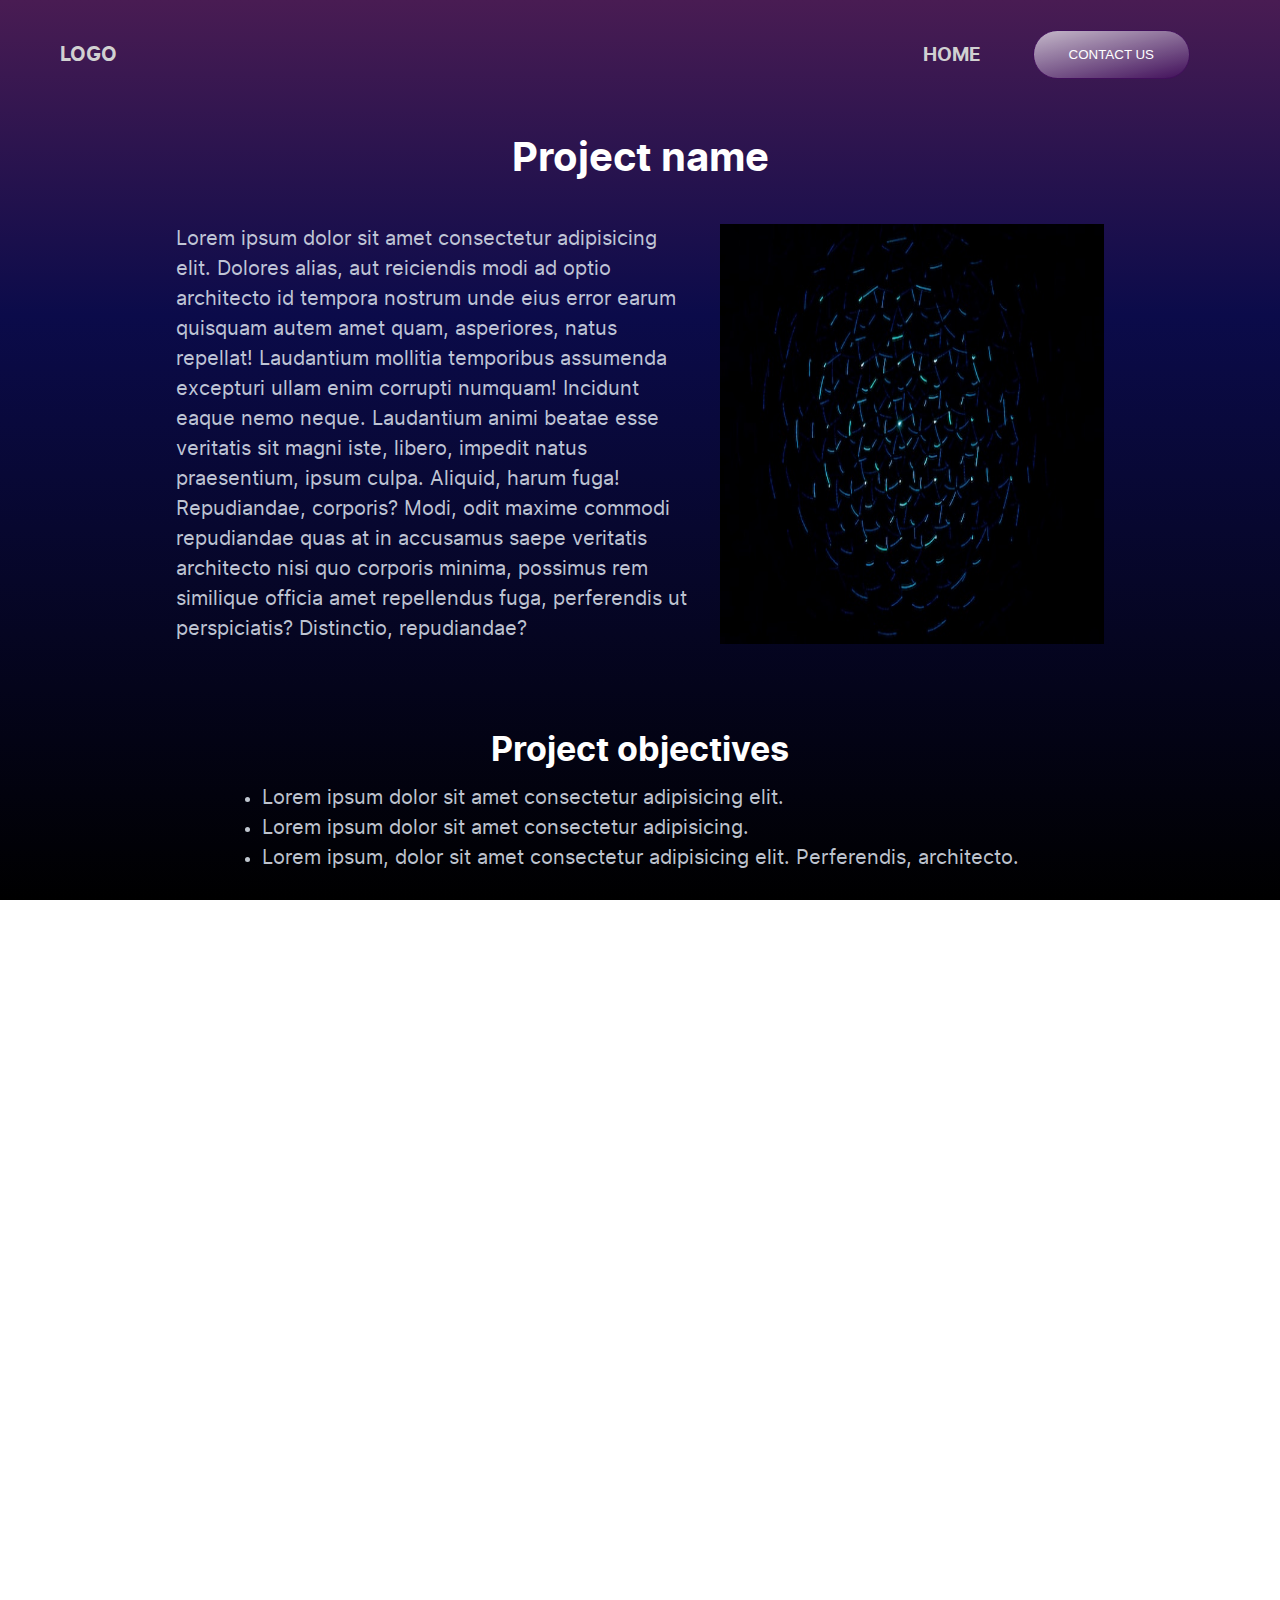
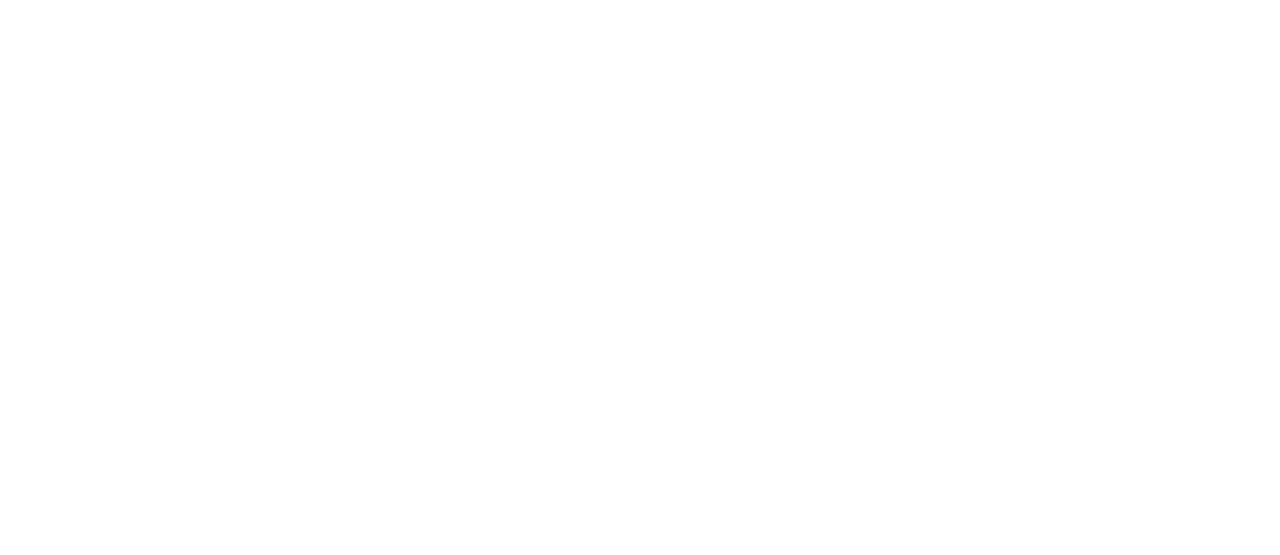
==== project1.html @ 58b3043d "initial commit" ====
<!DOCTYPE html>
<html lang="en">
	<head>
		<meta charset="UTF-8" />
		<meta http-equiv="X-UA-Compatible" content="IE=edge" />
		<meta name="viewport" content="width=device-width, initial-scale=1.0" />
		<title>[Company name]</title>
		<link rel="stylesheet" href="./styles/style.css" />
		<link
			media="screen and (max-width:1221px)"
			rel="stylesheet"
			href="./styles/media.css"
		/>
	</head>
	<body>
		<div class="container">
			<header id="header" class="header">
				<span class="header__logo"><a href="" class="link-reset">LOGO</a></span>
				<div class="header__burger-container">
					<input
						type="checkbox"
						class="header__burger burger"
						id="toggle-menu"
						aria-label="Menu"
					/>
					<div class="burger__lines">
						<span class="burger__line burger__line1"></span>
						<span class="burger__line burger__line2"></span>
						<span class="burger__line burger__line3"></span>
					</div>
				</div>
				<nav class="header__nav nav">
					<ul class="nav-list nav__list list-reset">
						<li class="nav-list__item">
							<a href="index.html" class="nav-list__link link-reset">Home</a>
						</li>
						<li class="nav-list__item">
							<button class="open-form link--filled btn-reset">
								Contact us
							</button>
						</li>
					</ul>
				</nav>
			</header>
			<main class="main">
				<div class="project">
					<h1 class="project__heading">Project name</h1>
					<section class="section about">
						<p class="project__text">
							Lorem ipsum dolor sit amet consectetur adipisicing elit. Dolores
							alias, aut reiciendis modi ad optio architecto id tempora nostrum
							unde eius error earum quisquam autem amet quam, asperiores, natus
							repellat! Laudantium mollitia temporibus assumenda excepturi ullam
							enim corrupti numquam! Incidunt eaque nemo neque. Laudantium animi
							beatae esse veritatis sit magni iste, libero, impedit natus
							praesentium, ipsum culpa. Aliquid, harum fuga! Repudiandae,
							corporis? Modi, odit maxime commodi repudiandae quas at in
							accusamus saepe veritatis architecto nisi quo corporis minima,
							possimus rem similique officia amet repellendus fuga, perferendis
							ut perspiciatis? Distinctio, repudiandae?
						</p>

						<img
							class="project__img"
							src="./assets/images/aron-visuals-unsplash.jpg"
							alt=""
						/>
					</section>
					<section class="section">
						<h2 class="project__subheading">Project objectives</h2>
						<ul class="project__list list">
							<li class="list__item project__text">
								Lorem ipsum dolor sit amet consectetur adipisicing elit.
							</li>
							<li class="list__item project__text">
								Lorem ipsum dolor sit amet consectetur adipisicing.
							</li>
							<li class="list__item project__text">
								Lorem ipsum, dolor sit amet consectetur adipisicing elit.
								Perferendis, architecto.
							</li>
						</ul>
					</section>
					<section class="section">
						<h2 class="project__subheading">Unique features of the solution</h2>
						<ul class="research__list research-list list-reset">
							<li class="research-list__item">
								<div class="icon-wrap"></div>
								Lorem ipsum, dolor sit amet consectetur adipisicing elit.
								Perferendis, architecto.
							</li>
							<li class="research-list__item">
								<div class="icon-wrap"></div>
								Lorem ipsum, dolor sit amet consectetur adipisicing elit.
								Perferendis, architecto.
							</li>
							<li class="research-list__item">
								<div class="icon-wrap"></div>
								Lorem ipsum, dolor sit amet consectetur adipisicing elit.
								Perferendis, architecto.
							</li>
							<li class="research-list__item">
								<div class="icon-wrap"></div>
								Lorem ipsum, dolor sit amet consectetur adipisicing elit.
								Perferendis, architecto.
							</li>
							<li class="research-list__item">
								<div class="icon-wrap"></div>
								Lorem ipsum, dolor sit amet consectetur adipisicing elit.
								Perferendis, architecto.
							</li>
						</ul>
					</section>
					<section class="section">
						<h2 class="project__subheading">Project outcomes</h2>
						<ul class="project__list list">
							<li class="list__item project__text">
								Lorem ipsum dolor sit amet consectetur adipisicing elit.
							</li>
							<li class="list__item project__text">
								Lorem ipsum dolor sit amet consectetur adipisicing.
							</li>
							<li class="list__item project__text">Lorem, ipsum dolor.</li>
							<li class="list__item project__text">
								Lorem ipsum dolor sit amet consectetur adipisicing elit.
							</li>
							<li class="list__item project__text">
								Lorem ipsum dolor sit amet consectetur adipisicing.
							</li>
							<li class="list__item project__text">Lorem, ipsum dolor.</li>
						</ul>
					</section>
				</div>
			</main>
			<footer class="footer">
				<p class="footer__text">[Company name] © 2023. All rights reserved</p>
			</footer>
		</div>
		<div class="modal hidden">
			<form action="" class="contact-form">
				<button
					class="modal__close-btn btn-reset"
					aria-label="Close contact form"
				></button>
				<input
					id="name"
					name="name"
					class="contact-form__input"
					type="text"
					placeholder="name"
				/>
				<input
					id="email"
					name="email"
					class="contact-form__input"
					type="text"
					placeholder="email"
				/>
				<textarea
					id="message"
					name="message"
					class="contact-form__textarea"
					placeholder="message"
				></textarea>
				<button type="submit" class="contact-form__btn link--filled btn-reset">
					Submit
				</button>
			</form>
		</div>
		<script src="./script/main.js"></script>
	</body>
</html>
---- styles/style.css ----
@font-face {
	font-family: 'inter';
	src: url('../assets/fonts/inter-bold-webfont.woff2') format('woff2'),
		url('../assets/fonts/inter-bold-webfont.woff') format('woff');
	font-weight: 700;
	font-style: normal;
}
@font-face {
	font-family: 'inter';
	src: url('../assets/fonts/inter-extralight-webfont.woff2') format('woff2'),
		url('../assets/fonts/inter-extralight-webfont.woff') format('woff');
	font-weight: 200;
	font-style: normal;
}

@font-face {
	font-family: 'inter';
	src: url('../assets/fonts/inter-regular-webfont.woff2') format('woff2'),
		url('../assets/fonts/inter-regular-webfont.woff') format('woff');
	font-weight: 400;
	font-style: normal;
}
:root {
	--color-text: rgba(216, 223, 233, 0.89);
	--color-link: #d1d1d1;
	--color-light: #fff;
	--color-dark-blue: rgba(1, 1, 7, 0.47);
	--gap: 30px;
	--margin-outer: 60px;
	--margin-inner: 15px;
}
*,
*::before,
*::after {
	box-sizing: border-box;
}
*,
html,
body {
	margin: 0;
	padding: 0;
}
html,
body {
	width: 100vw;
	height: 100%;
	font-family: 'inter', Arial, Helvetica, sans-serif;
	background-color: rgb(90, 34, 102);
	background: linear-gradient(
		180deg,
		rgb(73, 28, 83) 0%,
		rgba(11, 11, 74, 1) 35%,
		rgba(0, 0, 0, 1) 100%
	);
	color: #fff;
	overflow-x: hidden;
}
.container {
	display: flex;
	flex-direction: column;
	width: 100%;
	margin: 0 auto;
	padding: 0 var(--gap);
}
.list-reset {
	list-style: none;
}
.link-reset {
	text-decoration: none;
	color: var(--color-link);
	cursor: pointer;
}
.btn-reset {
	color: var(--color-light);
	background-color: transparent;
	outline: none;
	border: 1px solid transparent;
	cursor: pointer;
}
.hidden {
	display: none;
}
.sticky {
	position: fixed;
	top: 0;
	width: 100%;
	background-color: rgba(46, 49, 146, 0.46);
}
.header {
	justify-content: space-between;
	align-items: center;
	width: 100%;
	margin-bottom: var(--gap);
	padding: var(--gap);
	z-index: 10;
	transition: all 0.2s ease-in-out;
}
.header,
.nav__list {
	display: flex;
	align-items: center;
	font-size: 20px;
	font-weight: 700;
}
.header__burger,
.close-menu-btn {
	display: none;
}
.nav-list {
	margin-right: 30px;
}
.nav-list__item:not(:last-child) {
	margin-right: 4vw;
}
.nav-list__link {
	position: relative;
	text-transform: uppercase;
	font-size: 1.2rem;
	transition: all 0.3s ease-in-out;
}
.section {
	display: flex;
	flex-direction: column;
	align-items: center;
	justify-content: center;
	margin-bottom: var(--margin-outer);
}
.section__heading {
	margin-bottom: var(--gap);
	font-size: 56px;
	font-weight: 700;
	color: var(--color-light);
}
.section__text {
	width: 60%;
	margin-bottom: 30px;
	color: var(--color-text);
}
.section__text,
.research-list__item {
	font-size: 20px;
	line-height: 1.5;
}
/* hero */
.hero {
	padding-top: var(--gap);
}
.hero__text--large {
	font-size: 42px;
	font-weight: 700;
	color: var(--color-light);
	text-align: center;
}
/* about */
.about {
	padding: var(--gap);
	display: flex;
	flex-direction: row;
	align-items: stretch;
	justify-content: space-evenly;
	width: 90%;
	margin: 0 auto var(--margin-outer);
}
.about__text {
	width: 90%;
}
/* projects */
.projects-list {
	display: grid;
	grid-template-columns: repeat(2, 35vw);
	grid-template-rows: auto;
	justify-items: center;
	grid-gap: var(--gap);
}
.projects-item {
	position: relative;
	display: flex;
	flex-direction: column;
	justify-content: space-between;
	align-items: center;
	padding: var(--margin-inner);
	gap: 10px;
	background-color: var(--color-dark-blue);
	box-shadow: 0 10px 50px rgba(0, 0, 0, 0.05);
	border-radius: 40px;
	color: var(--color-link);
}
.project-item__link {
	position: absolute;
	top: 0;
	right: 0;
	bottom: 0;
	left: 0;
}
.project-item__img {
	width: 70%;
	margin-bottom: var(--margin-inner);
}
.projects-item__heading {
	font-size: 26px;
}
/* research */
.research-list {
	display: grid;
	grid-template-columns: repeat(2, 330px);
	gap: var(--margin-inner);
	justify-items: center;
	grid-gap: var(--gap) var(--margin-inner);
}
.research-list__item {
	position: relative;
	display: flex;
	flex-direction: column;
	justify-content: space-between;
	align-items: center;
	padding: var(--margin-inner);
	gap: 10px;
	width: 260px;
	min-height: 240px;
	border: 1px solid rgba(29, 40, 56, 0.5);
	box-shadow: 0 10px 50px rgba(0, 0, 0, 0.05);
	border-radius: 40px;
	color: var(--color-link);
	font-size: 16px;
	text-align: center;
	background-color: var(--color-dark-blue);
}
.icon-wrap {
	width: 70px;
	height: 70px;
	margin-bottom: var(--margin-inner);
	background-repeat: no-repeat;
	background-position: center center;
	background-image: url(../assets/images/artificial-intelligence.png);
}
/* contacts */
.contacts__text {
	text-align: center;
}
.contacts-list {
	padding: var(--gap) var(--margin-outer);
	min-width: 300px;
	background-color: var(--color-dark-blue);
	color: var(--color-text);
	border-radius: 20px;
	text-align: center;
}
.contacts-list__item:not(:last-child) {
	margin-bottom: var(--margin-inner);
}
.contacts-list__text--large {
	font-weight: 700;
	font-size: 22px;
	line-height: 2;
}
.contacts-list__item:last-of-type {
	display: inline-block;
	padding: 16px 35px;
}
.link--filled {
	position: relative;
	padding: 16px 35px;
	border-radius: 15px;
	background: linear-gradient(150deg, rgba(62, 25, 81, 0.549), #2c2066);
	text-transform: uppercase;
}
/* footer */
.footer {
	align-self: flex-end;
	margin: 0 auto;
	padding: var(--margin-inner);
}
.footer__text {
	font-size: 14px;
	font-weight: 200;
}
/* contact-form */
.modal {
	position: fixed;
	top: 0;
	right: 0;
	bottom: 0;
	left: 0;
	display: flex;
	flex-direction: column;
	justify-content: center;
	align-items: center;
	background-color: rgba(0, 0, 0, 0.8);
	z-index: 10;
	font-size: 0;
}
.modal.hidden {
	display: none;
}
.contact-form {
	position: relative;
	display: flex;
	flex-direction: column;
	align-items: stretch;
	width: 40vw;
	margin: 0 auto;
	padding: var(--margin-outer);
	color: var(--color-text);
	border-radius: 20px;
	text-align: center;
	background-color: rgba(11, 11, 74, 0.9);
}
.contact-form__input,
.contact-form__textarea {
	margin-bottom: var(--margin-inner);
	padding: var(--margin-inner);
	background-color: #d1d1d1;
	border: rgba(93, 93, 193, 0.88);
	border-radius: 15px;
	z-index: 3;
}
.contact-form__input::placeholder,
.contact-form__textarea::placeholder {
	font-weight: 200;
}
.contact-form__btn {
	color: var(--color-light);
	border: 2px solid transparent;
	background: linear-gradient(150deg, rgb(73, 28, 83), #463e6e);
	text-transform: uppercase;
}
.modal__close-btn {
	position: absolute;
	right: 4%;
	top: 5%;
	width: 25px;
	height: 25px;
}
.modal__close-btn::before,
.modal__close-btn::after {
	position: absolute;
	top: 0;
	left: 9px;
	content: ' ';
	height: 25px;
	width: 3px;
	background-color: var(--color-link);
}
.modal__close-btn:before {
	transform: rotate(45deg);
}
.modal__close-btn:after {
	transform: rotate(-45deg);
}
/* project page */
.project {
	width: 90%;
	margin: 0 auto;
}
.project__heading {
	font-size: 40px;
	text-align: center;
}
.project__subheading {
	font-size: 34px;
}
.project__heading,
.project__subheading {
	font-weight: 700;
	margin-bottom: var(--margin-inner);
}
.project__text {
	font-size: 20px;
	color: var(--color-text);
	line-height: 1.5;
}
.list__item::marker {
	width: 8px;
}
.project__img {
	width: 30vw;
	margin-left: var(--gap);
}
.open-form {
	border-radius: 50px;
	border: 1px solid rgb(65 15 90);
	background: linear-gradient(347deg, rgb(65 15 90), rgba(255, 255, 255, 0.69));
}
---- styles/media.css ----
@media screen and (max-width: 1200px) {
	.nav {
		position: absolute;
		top: 73px;
		right: 16px;
		width: 40vw;
		height: auto;
		padding: 20px;
		background: linear-gradient(150deg, #1e104d 35%, rgba(21, 29, 41, 0.75));
		z-index: 2;
		transform: translateY(-350%);
		transition: all 0.2s ease-out;
	}
	.nav.is-active {
		transform: none;
	}
	.nav-list {
		flex-direction: column;
		align-items: flex-start;
	}
	.nav-list__item {
		margin-right: 0;
		margin-bottom: var(--margin-inner);
	}
	.header__burger-container {
		display: block;
		position: relative;
		height: 30px;
		width: 40px;
		z-index: 10;
	}
	.header__burger-container:hover > .header__burger-lines > .burger__line {
		background-color: #cecece;
	}
	.header__burger {
		display: block;
		position: absolute;
		top: 0;
		right: 0;
		bottom: 0;
		left: 0;
		z-index: 5;
		opacity: 0;
		cursor: pointer;
		outline: 1px solid red;
	}
	.burger__lines {
		position: absolute;
		top: 0;
		right: 0;
		bottom: 0;
		left: 0;
		z-index: 2;
		display: flex;
		flex-direction: column;
		justify-content: space-between;
	}
	.burger__lines .burger__line {
		display: block;
		height: 4px;
		width: 100%;
		border-radius: 10px;
		background: #fff;
		transition: background 0.3s ease-in-out;
	}
	.burger__lines .burger__line .burger__line1,
	.burger__lines .burger__line .burger__line2,
	.burger__lines .burger__line .burger__line3 {
		transition: transform 0.3s ease-in-out;
	}
	.burger__lines.is-active .burger__line1 {
		transform: rotate(-45deg) translate(-4px, 11px);
	}
	.burger__lines.is-active .burger__line2 {
		transform: scaleY(0);
	}
	.burger__lines.is-active .burger__line3 {
		transform: rotate(45deg) translate(-7px, -14px);
	}
	.about {
		flex-direction: column;
		align-items: center;
	}
	.about__content-wrap {
		display: flex;
		flex-direction: column;
		align-content: center;
		align-items: center;

		width: 90%;
		margin: 0 auto;
	}
	.project__text {
		margin-bottom: var(--margin-inner);
	}
	.project__img {
		width: 45vw;
		margin-left: 0;
		margin-top: var(--margin-inner);
	}
}
@media screen and (max-width: 800px) {
	.section__text {
		width: 80%;
		font-size: 18px;
	}
	.hero__text--large,
	.section__heading {
		font-size: 34px;
	}
	.about {
		padding: var(--margin-inner);
	}
	.about__content-wrap {
		width: 100%;
	}
	.about__img {
		width: 70vw;
	}

	.research__list {
		grid-template-columns: repeat(1, 1fr);
	}
	.contact-form {
		width: 70vw;
	}
	.project__heading {
		font-size: 24px;
	}
	.project__subheading {
		font-size: 22px;
	}
	.project__text {
		font-size: 16px;
		line-height: 1.2;
	}
	.list {
		padding-left: var(--margin-inner);
	}
}
@media screen and (max-width: 450px) {
	.nav {
		width: 80vw;
	}
	.header__burger-container {
		height: 26px;
		width: 34px;
	}
	.section {
		width: 100%;
	}
	.section__text {
		width: 100%;
		font-size: 16px;
	}
	.hero__text--large,
	.section__heading {
		font-size: 27px;
	}
	.container {
		padding-left: 20px;
		padding-right: 20px;
	}

	.contacts-list {
		padding: var(--gap);
	}
	.contacts-list__item:last-of-type {
		padding: 0;
	}
	.footer__text {
		font-style: 12px;
		text-align: center;
	}
	.contact-form {
		width: 100vw;
		padding: 60px var(--gap);
	}
	.project__img {
		width: 80vw;
	}
}
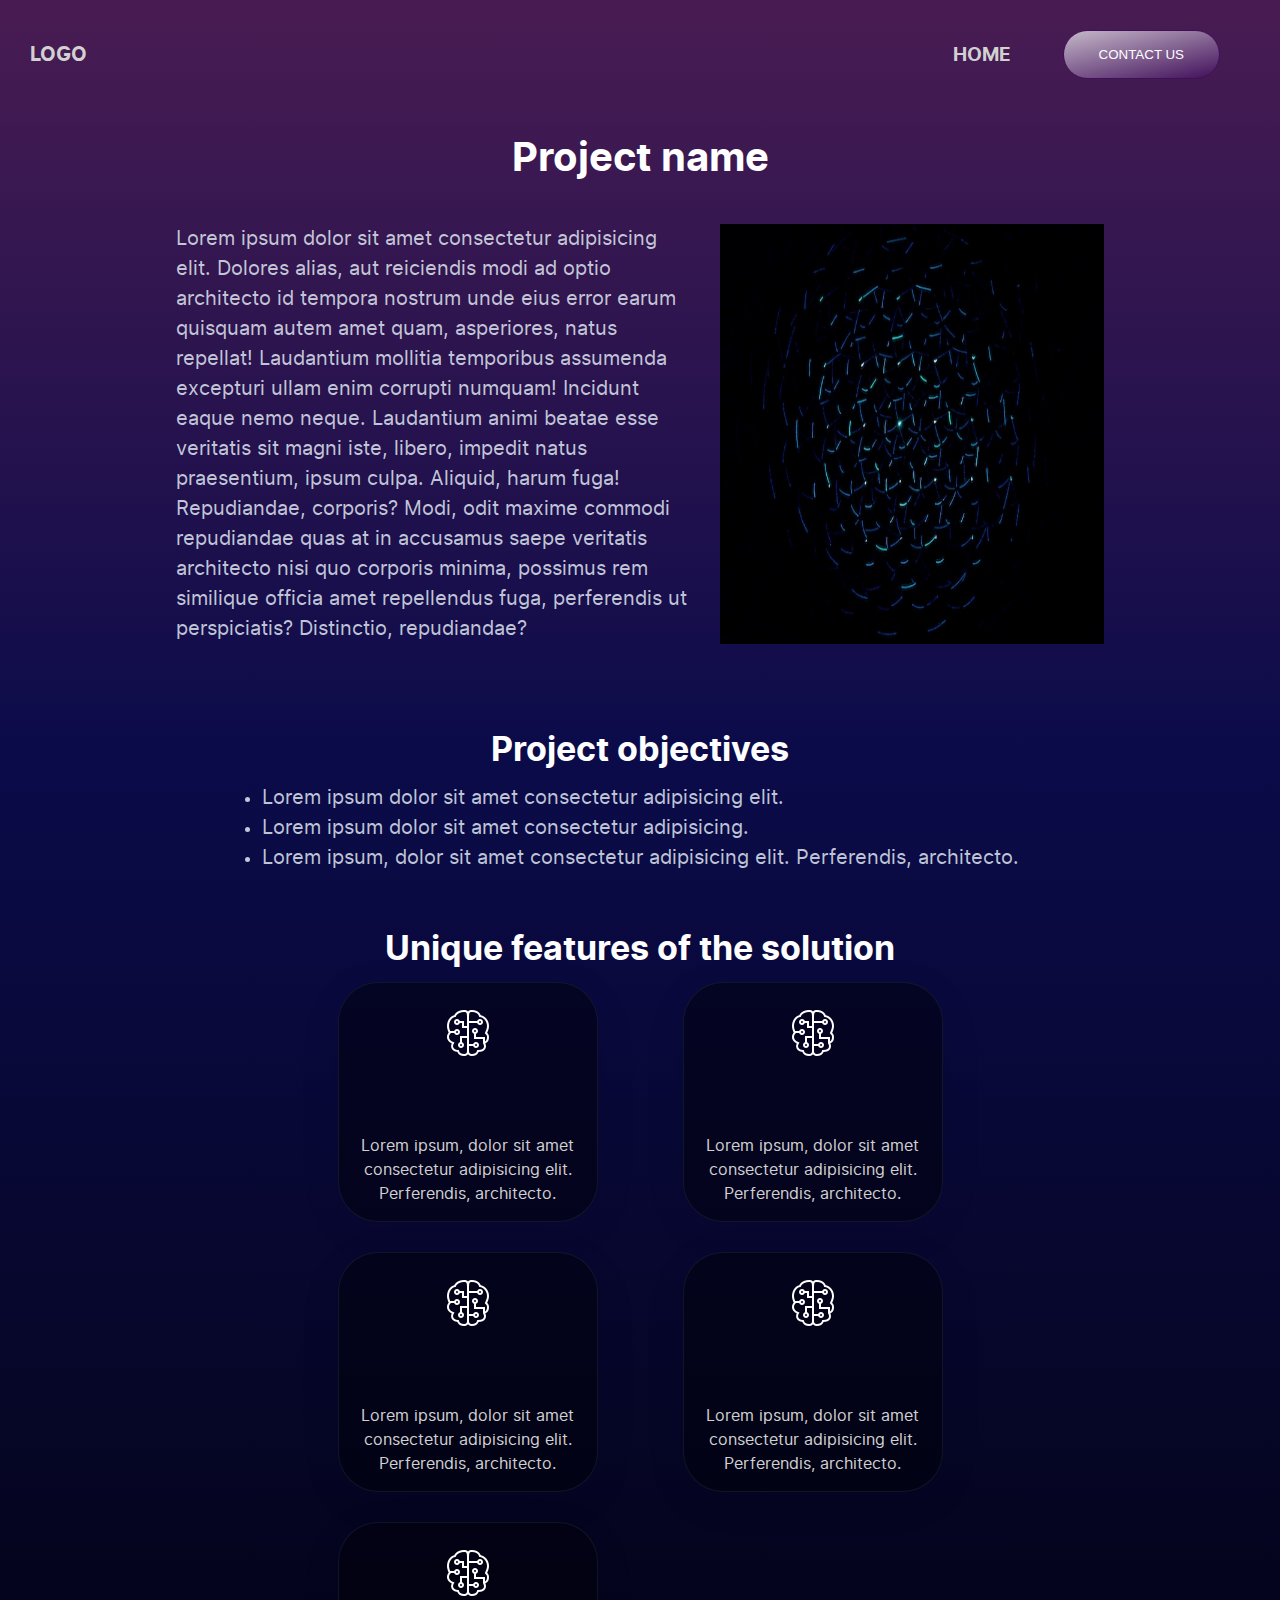
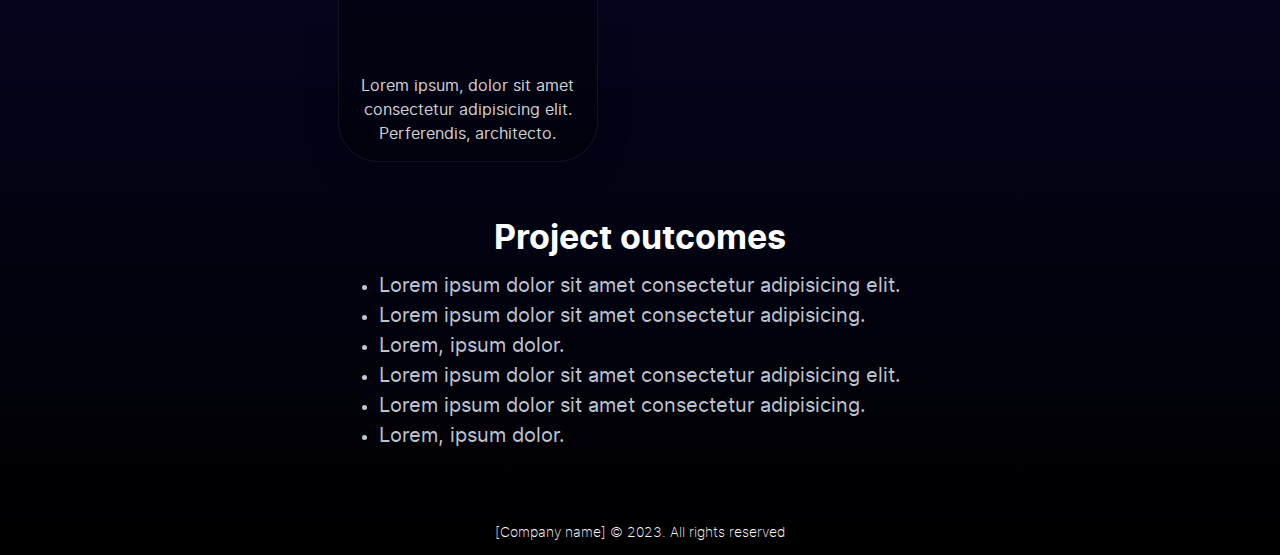
==== commit a7c4a2bb: "fix mobile layout" ====
--- a/project1.html
+++ b/project1.html
@@ -13,35 +13,33 @@
 		/>
 	</head>
 	<body>
+		<header id="header" class="header">
+			<span class="header__logo"><a href="" class="link-reset">LOGO</a></span>
+			<div class="header__burger-container">
+				<input
+					type="checkbox"
+					class="header__burger burger"
+					id="toggle-menu"
+					aria-label="Menu"
+				/>
+				<div class="burger__lines">
+					<span class="burger__line burger__line1"></span>
+					<span class="burger__line burger__line2"></span>
+					<span class="burger__line burger__line3"></span>
+				</div>
+			</div>
+			<nav class="header__nav nav">
+				<ul class="nav-list nav__list list-reset">
+					<li class="nav-list__item">
+						<a href="index.html" class="nav-list__link link-reset">Home</a>
+					</li>
+					<li class="nav-list__item">
+						<button class="open-form link--filled btn-reset">Contact us</button>
+					</li>
+				</ul>
+			</nav>
+		</header>
 		<div class="container">
-			<header id="header" class="header">
-				<span class="header__logo"><a href="" class="link-reset">LOGO</a></span>
-				<div class="header__burger-container">
-					<input
-						type="checkbox"
-						class="header__burger burger"
-						id="toggle-menu"
-						aria-label="Menu"
-					/>
-					<div class="burger__lines">
-						<span class="burger__line burger__line1"></span>
-						<span class="burger__line burger__line2"></span>
-						<span class="burger__line burger__line3"></span>
-					</div>
-				</div>
-				<nav class="header__nav nav">
-					<ul class="nav-list nav__list list-reset">
-						<li class="nav-list__item">
-							<a href="index.html" class="nav-list__link link-reset">Home</a>
-						</li>
-						<li class="nav-list__item">
-							<button class="open-form link--filled btn-reset">
-								Contact us
-							</button>
-						</li>
-					</ul>
-				</nav>
-			</header>
 			<main class="main">
 				<div class="project">
 					<h1 class="project__heading">Project name</h1>
--- a/styles/style.css
+++ b/styles/style.css
@@ -43,7 +43,7 @@
 html,
 body {
 	width: 100vw;
-	height: 100%;
+	min-height: 100%;
 	font-family: 'inter', Arial, Helvetica, sans-serif;
 	background-color: rgb(90, 34, 102);
 	background: linear-gradient(
@@ -80,11 +80,13 @@
 .hidden {
 	display: none;
 }
-.sticky {
+.header.sticky {
 	position: fixed;
 	top: 0;
 	width: 100%;
-	background-color: rgba(46, 49, 146, 0.46);
+	padding-top: var(--margin-inner);
+	padding-bottom: var(--margin-inner);
+	background-color: rgb(0, 0, 0, 0.5);
 }
 .header {
 	justify-content: space-between;
--- a/styles/media.css
+++ b/styles/media.css
@@ -1,7 +1,7 @@
 @media screen and (max-width: 1200px) {
 	.nav {
 		position: absolute;
-		top: 73px;
+		top: 55px;
 		right: 16px;
 		width: 40vw;
 		height: auto;
@@ -17,6 +17,7 @@
 	.nav-list {
 		flex-direction: column;
 		align-items: flex-start;
+		margin: 0;
 	}
 	.nav-list__item {
 		margin-right: 0;
@@ -42,7 +43,6 @@
 		z-index: 5;
 		opacity: 0;
 		cursor: pointer;
-		outline: 1px solid red;
 	}
 	.burger__lines {
 		position: absolute;
@@ -100,6 +100,13 @@
 	}
 }
 @media screen and (max-width: 800px) {
+	.nav {
+		right: 0;
+		width: 50vw;
+	}
+	.nav-list__link {
+		font-size: 1rem;
+	}
 	.section__text {
 		width: 80%;
 		font-size: 18px;
@@ -146,6 +153,9 @@
 		height: 26px;
 		width: 34px;
 	}
+	.burger__lines.is-active .burger__line3 {
+		transform: rotate(45deg) translate(-4px, -12px);
+	}
 	.section {
 		width: 100%;
 	}
@@ -176,7 +186,16 @@
 		width: 100vw;
 		padding: 60px var(--gap);
 	}
+	.projects-list {
+		grid-template-columns: repeat(1, 85vw);
+	}
 	.project__img {
 		width: 80vw;
 	}
+	.project-item__img {
+		width: 80%;
+	}
+	.projects-item__heading {
+		font-size: 24px;
+	}
 }
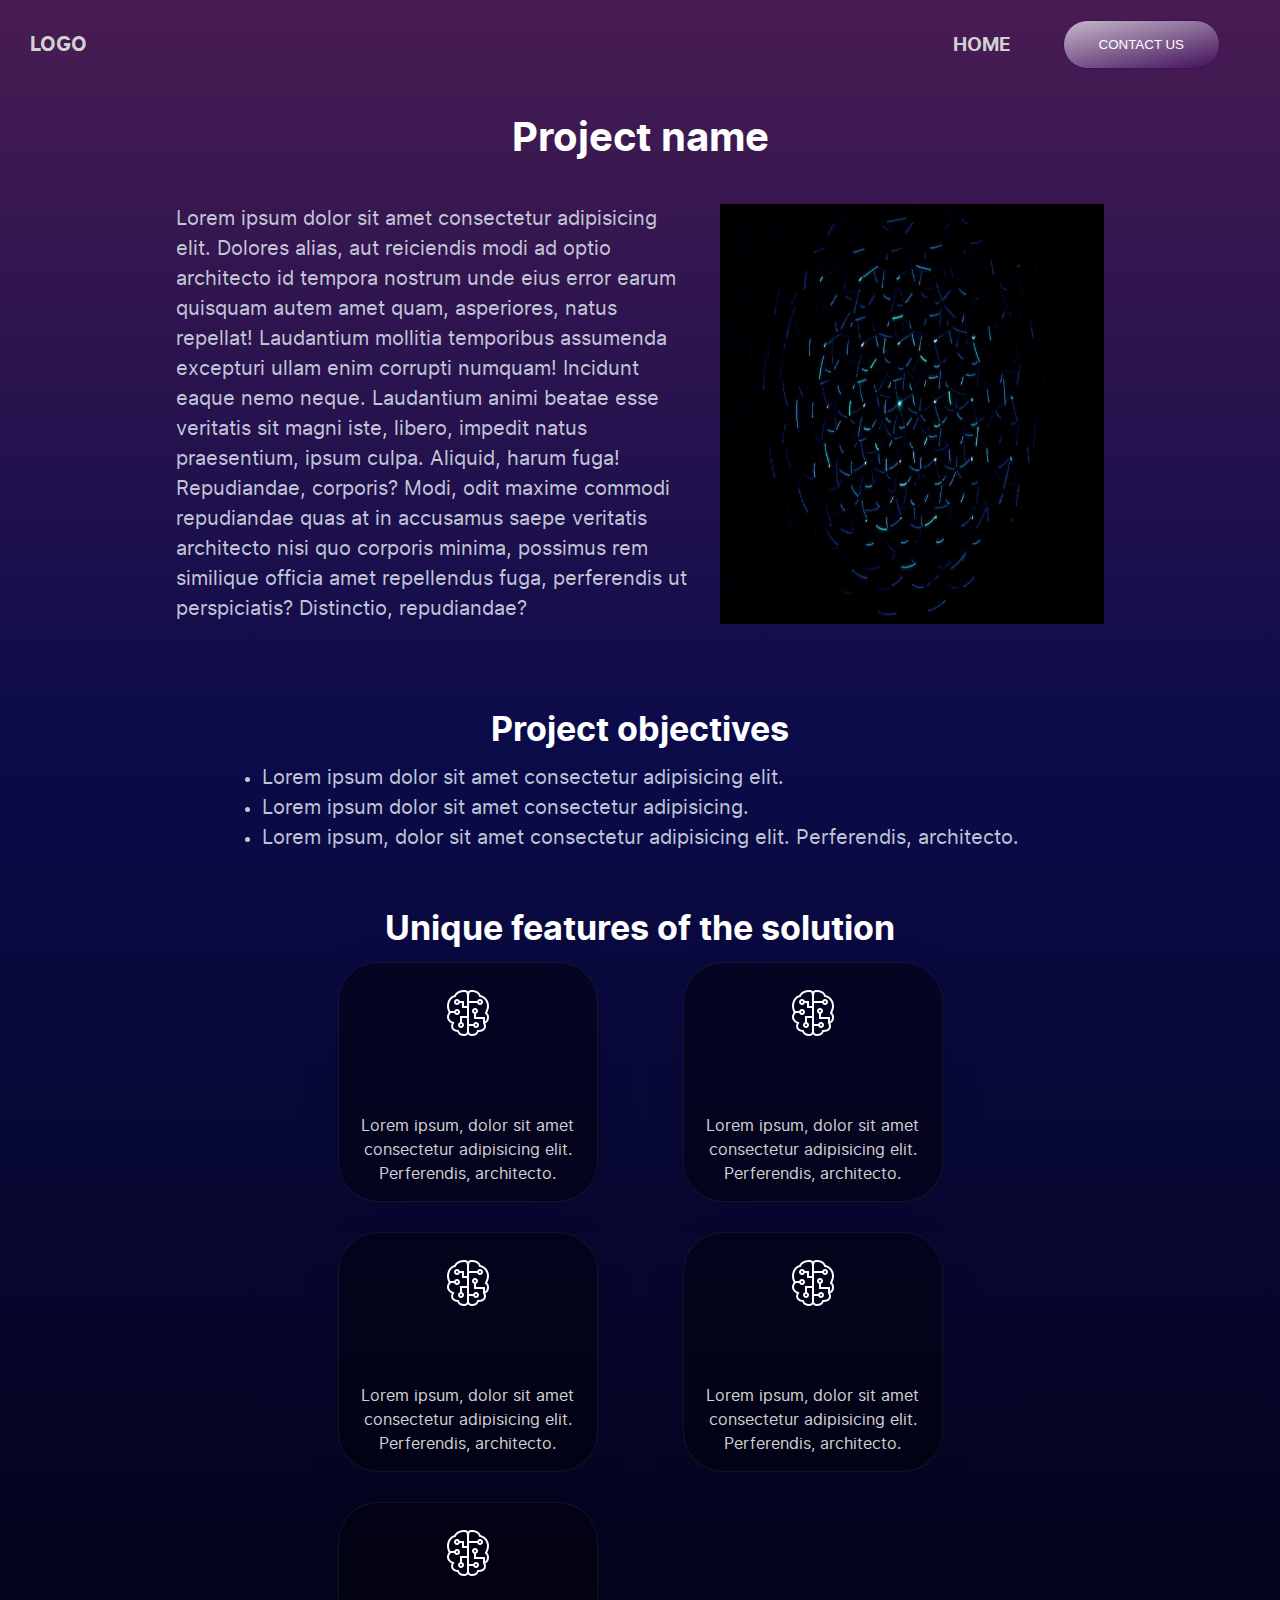
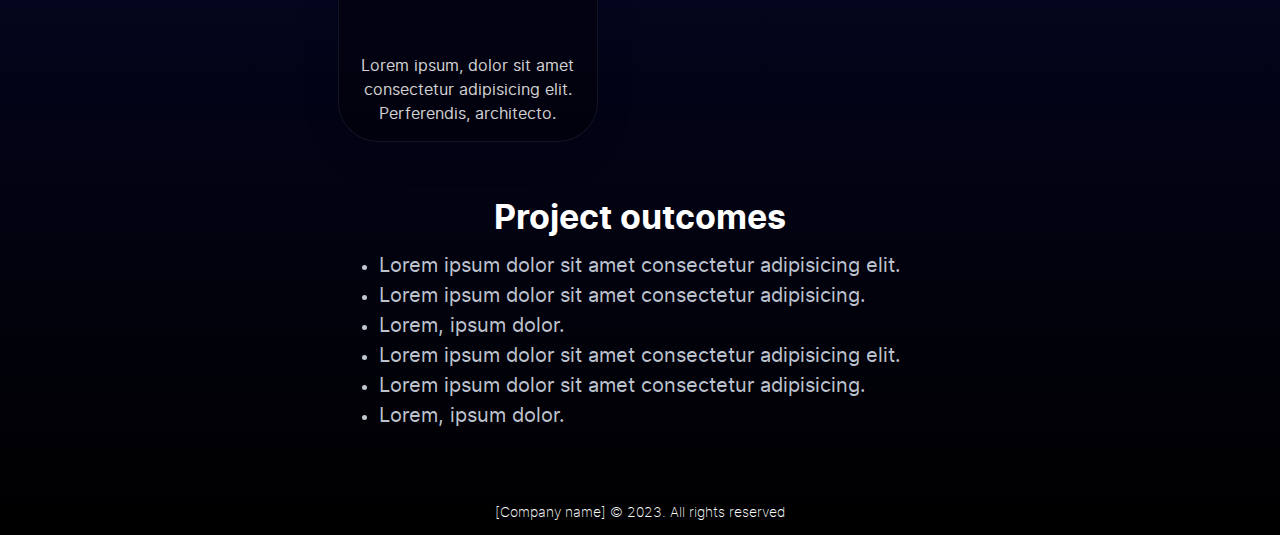
==== commit 3dfea14c: "working on form" ====
--- a/project1.html
+++ b/project1.html
@@ -11,6 +11,7 @@
 			rel="stylesheet"
 			href="./styles/media.css"
 		/>
+		<script src="./components/form.js"></script>
 	</head>
 	<body>
 		<header id="header" class="header">
@@ -165,6 +166,7 @@
 				</button>
 			</form>
 		</div>
+		<contact-form></contact-form>
 		<script src="./script/main.js"></script>
 	</body>
 </html>
--- a/styles/style.css
+++ b/styles/style.css
@@ -80,29 +80,28 @@
 .hidden {
 	display: none;
 }
+
+.header {
+	justify-content: space-between;
+	align-items: center;
+	width: 100%;
+	margin-bottom: var(--gap);
+	padding: 20px var(--gap);
+	z-index: 10;
+	transition: all 0.2s ease-in-out;
+}
+.header,
+.nav__list {
+	display: flex;
+	align-items: center;
+	font-size: 20px;
+	font-weight: 700;
+}
 .header.sticky {
 	position: fixed;
 	top: 0;
 	width: 100%;
-	padding-top: var(--margin-inner);
-	padding-bottom: var(--margin-inner);
 	background-color: rgb(0, 0, 0, 0.5);
-}
-.header {
-	justify-content: space-between;
-	align-items: center;
-	width: 100%;
-	margin-bottom: var(--gap);
-	padding: var(--gap);
-	z-index: 10;
-	transition: all 0.2s ease-in-out;
-}
-.header,
-.nav__list {
-	display: flex;
-	align-items: center;
-	font-size: 20px;
-	font-weight: 700;
 }
 .header__burger,
 .close-menu-btn {
@@ -115,10 +114,21 @@
 	margin-right: 4vw;
 }
 .nav-list__link {
+	display: inline-block;
 	position: relative;
 	text-transform: uppercase;
 	font-size: 1.2rem;
 	transition: all 0.3s ease-in-out;
+}
+.nav-list__link::after,
+.contacts-list__link::after {
+	content: '';
+	position: absolute;
+	left: 0;
+	bottom: -2px;
+	height: 2px;
+	width: 0;
+	background-color: var(--color-text);
 }
 .section {
 	display: flex;
@@ -266,6 +276,15 @@
 	background: linear-gradient(150deg, rgba(62, 25, 81, 0.549), #2c2066);
 	text-transform: uppercase;
 }
+.contacts-list__link {
+	position: relative;
+	display: inline-block;
+	color: var(--color-light);
+}
+.contacts-list__link::after {
+	height: 1px;
+	background-color: var(--color-light);
+}
 /* footer */
 .footer {
 	align-self: flex-end;
@@ -305,7 +324,7 @@
 	color: var(--color-text);
 	border-radius: 20px;
 	text-align: center;
-	background-color: rgba(11, 11, 74, 0.9);
+	background-color: rgba(70, 70, 110, 0.88);
 }
 .contact-form__input,
 .contact-form__textarea {
@@ -361,6 +380,11 @@
 .project__subheading {
 	font-size: 34px;
 }
+.project-item__link {
+	border-radius: 40px;
+	background-color: #000;
+	opacity: 0.2;
+}
 .project__heading,
 .project__subheading {
 	font-weight: 700;
@@ -383,3 +407,73 @@
 	border: 1px solid rgb(65 15 90);
 	background: linear-gradient(347deg, rgb(65 15 90), rgba(255, 255, 255, 0.69));
 }
+/* buttons and links state */
+.link-reset,
+.nav-list__link,
+.nav-list__link::after,
+.contacts-list__link,
+.contacts-list__link::after,
+.link-filed,
+.open-form,
+.project-item__link,
+.modal__close-btn,
+.projects-item,
+.project-item__img,
+.contact-form__btn {
+	transition: all 0.2s ease-in-out;
+}
+.burger__label:focus,
+.contacts-list__link:focus,
+.modal__close-btn:focus {
+	outline-offset: 2px;
+	outline: 1px solid var(--color-text);
+}
+.nav-list__link:focus {
+	color: var(--color-light);
+}
+.open-form:focus,
+.contact-form__btn:focus {
+	border-color: #fff;
+}
+.contacts-list__link:hover::after,
+.nav-list__link:hover::after {
+	width: 100%;
+}
+.burger__label:hover .burger__line {
+	background-color: var(--color-light);
+}
+.project-item__link:hover {
+	opacity: 0;
+	background-color: transparent;
+}
+.open-form:hover,
+.projects-item:has(.project-item__link:hover),
+.contact-form__btn:hover,
+.modal__close-btn:hover {
+	filter: brightness(1.3);
+}
+.open-form:active,
+.projects-item:has(.project-item__link:active),
+.contact-form__btn:active,
+.modal__close-btn:active {
+	transform: scale(0.9);
+}
+/* .highlight {
+	position: absolute;
+	bottom: -35%;
+	left: 50%;
+	width: 50%;
+	height: 500px;
+	border-radius: 100%;
+	background: rgb(90, 34, 102);
+	background: radial-gradient(
+		circle,
+		rgba(90, 34, 102, 1) 0%,
+		rgba(11, 11, 74, 1) 35%,
+		rgba(175, 153, 210, 0.342) 100%
+	);
+	transform: translateX(-50%);
+	filter: blur(65px);
+	z-index: 0;
+	opacity: 0.5;
+} */
--- a/styles/media.css
+++ b/styles/media.css
@@ -23,59 +23,41 @@
 		margin-right: 0;
 		margin-bottom: var(--margin-inner);
 	}
-	.header__burger-container {
-		display: block;
-		position: relative;
-		height: 30px;
+	.burger__label {
+		display: flex;
+		flex-direction: column;
 		width: 40px;
-		z-index: 10;
-	}
-	.header__burger-container:hover > .header__burger-lines > .burger__line {
-		background-color: #cecece;
-	}
-	.header__burger {
-		display: block;
-		position: absolute;
-		top: 0;
-		right: 0;
-		bottom: 0;
-		left: 0;
-		z-index: 5;
-		opacity: 0;
 		cursor: pointer;
 	}
-	.burger__lines {
-		position: absolute;
-		top: 0;
-		right: 0;
-		bottom: 0;
-		left: 0;
-		z-index: 2;
-		display: flex;
-		flex-direction: column;
-		justify-content: space-between;
+	.burger__line {
+		background-color: var(--color-text);
+		border-radius: 10px;
+		height: 4px;
+		margin: 4px 0;
+		transition: 0.4s cubic-bezier(0.68, -0.6, 0.32, 1.6);
 	}
-	.burger__lines .burger__line {
-		display: block;
-		height: 4px;
+	.burger__line1 {
+		width: 50%;
+	}
+	.burger__line2 {
 		width: 100%;
-		border-radius: 10px;
-		background: #fff;
-		transition: background 0.3s ease-in-out;
 	}
-	.burger__lines .burger__line .burger__line1,
-	.burger__lines .burger__line .burger__line2,
-	.burger__lines .burger__line .burger__line3 {
-		transition: transform 0.3s ease-in-out;
+	.burger__line3 {
+		width: 75%;
 	}
-	.burger__lines.is-active .burger__line1 {
-		transform: rotate(-45deg) translate(-4px, 11px);
+	.header__burger:checked ~ .burger__line1 {
+		transform-origin: bottom;
+		transform: rotateZ(45deg) translate(6px, 0);
 	}
-	.burger__lines.is-active .burger__line2 {
-		transform: scaleY(0);
+	.header__burger:checked ~ .burger__line2 {
+		transform-origin: top;
+		transform: rotateZ(-45deg);
 	}
-	.burger__lines.is-active .burger__line3 {
-		transform: rotate(45deg) translate(-7px, -14px);
+
+	.header__burger:checked ~ .burger__line3 {
+		transform-origin: bottom;
+		width: 50%;
+		transform: translate(19px, -6px) rotateZ(45deg);
 	}
 	.about {
 		flex-direction: column;
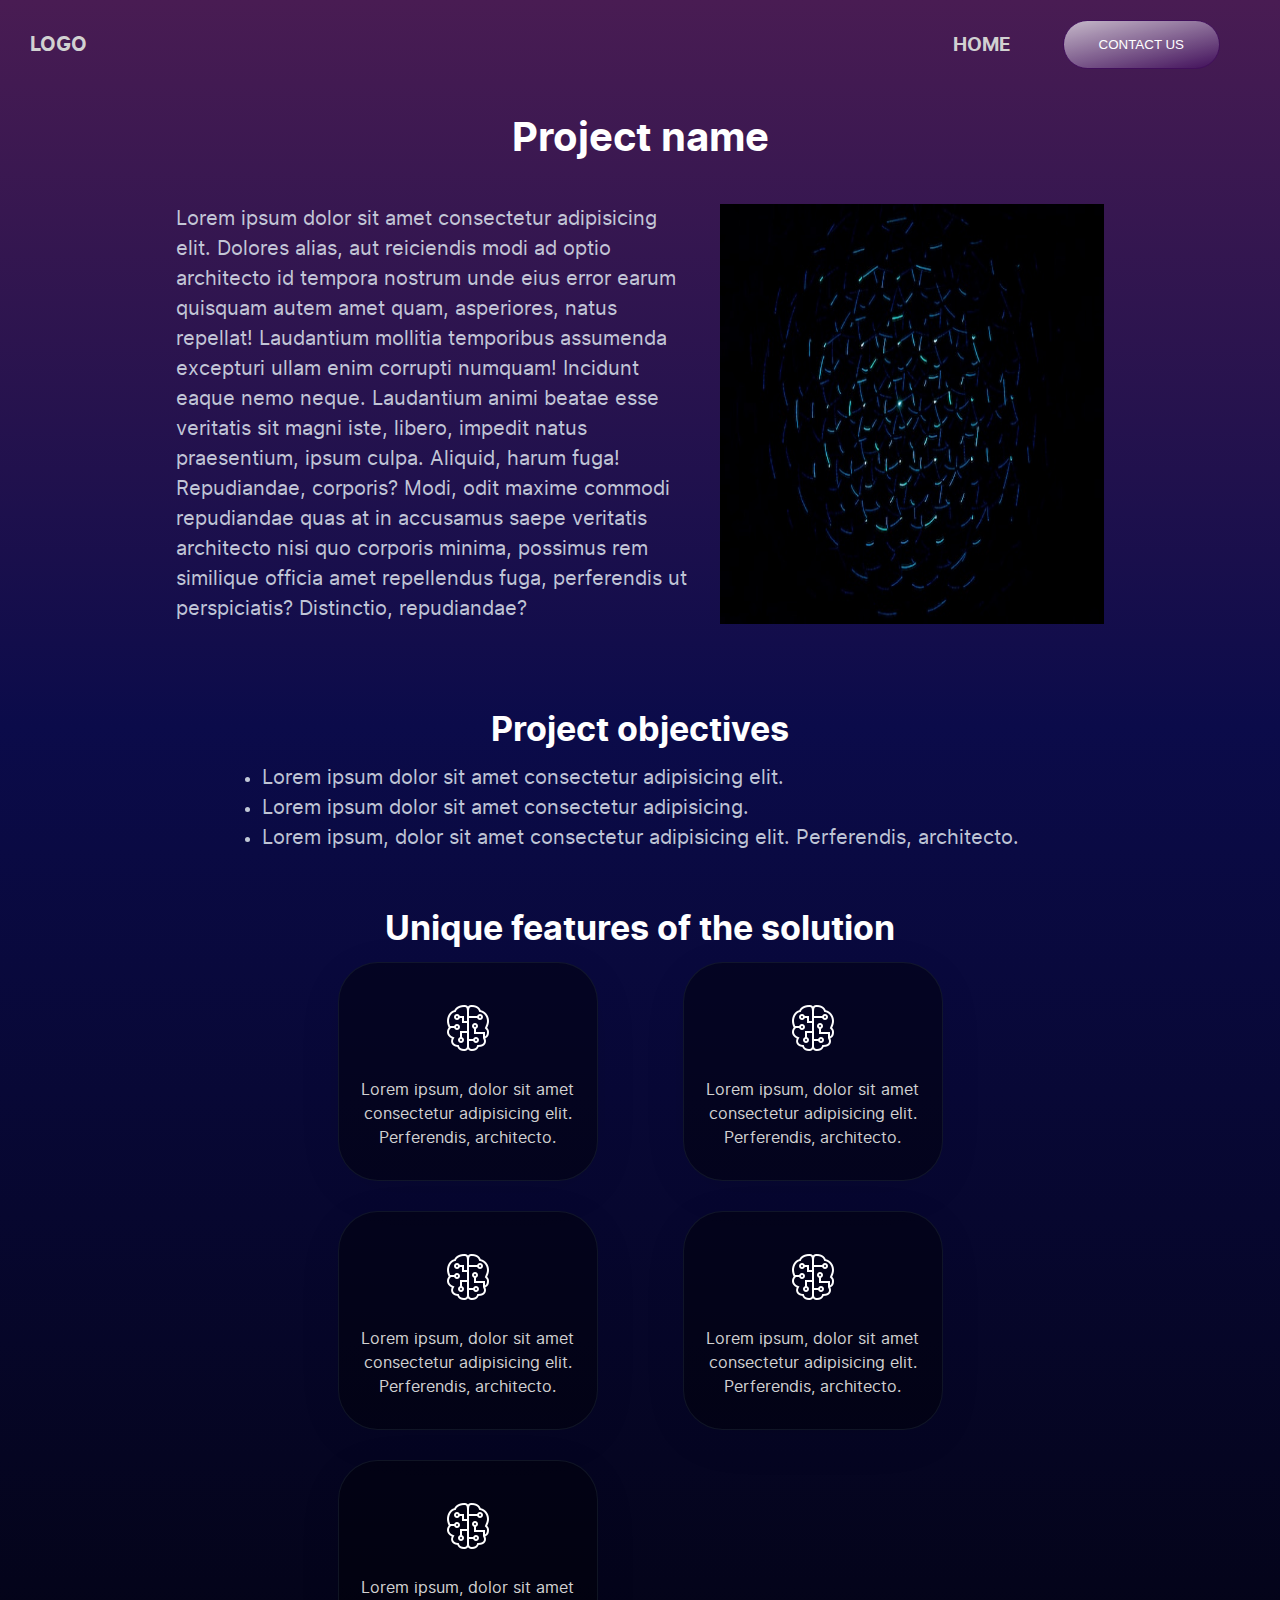
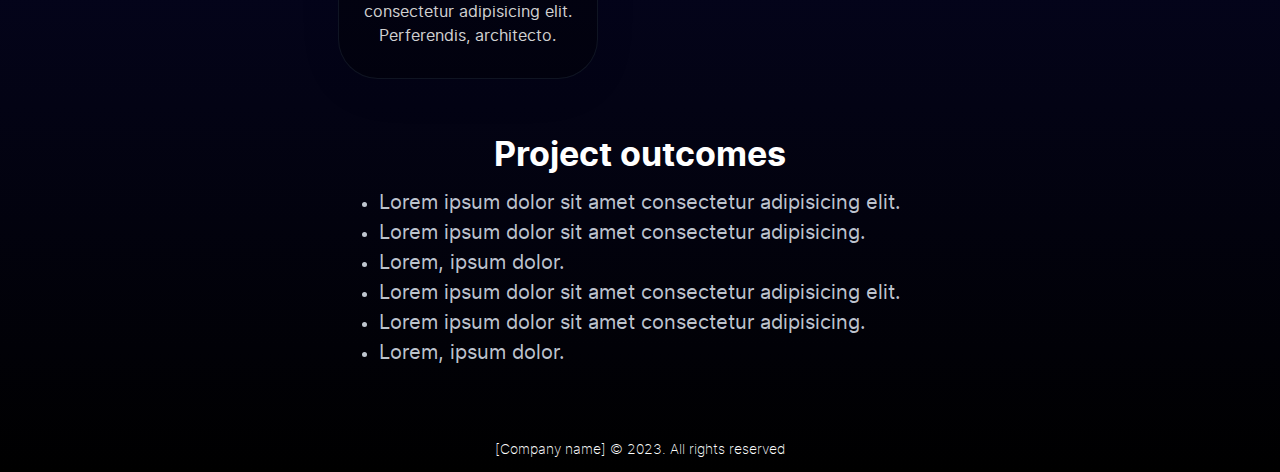
==== commit 3e323c06: "add error handling" ====
--- a/project1.html
+++ b/project1.html
@@ -16,19 +16,17 @@
 	<body>
 		<header id="header" class="header">
 			<span class="header__logo"><a href="" class="link-reset">LOGO</a></span>
-			<div class="header__burger-container">
+			<label for="toggle-menu" class="burger__label">
 				<input
+					class="header__burger burger"
 					type="checkbox"
-					class="header__burger burger"
 					id="toggle-menu"
 					aria-label="Menu"
 				/>
-				<div class="burger__lines">
-					<span class="burger__line burger__line1"></span>
-					<span class="burger__line burger__line2"></span>
-					<span class="burger__line burger__line3"></span>
-				</div>
-			</div>
+				<span class="burger__line burger__line1"></span>
+				<span class="burger__line burger__line2"></span>
+				<span class="burger__line burger__line3"></span>
+			</label>
 			<nav class="header__nav nav">
 				<ul class="nav-list nav__list list-reset">
 					<li class="nav-list__item">
--- a/styles/style.css
+++ b/styles/style.css
@@ -25,6 +25,7 @@
 	--color-link: #d1d1d1;
 	--color-light: #fff;
 	--color-dark-blue: rgba(1, 1, 7, 0.47);
+	--color-error: #ff5722;
 	--gap: 30px;
 	--margin-outer: 60px;
 	--margin-inner: 15px;
@@ -225,10 +226,9 @@
 	flex-direction: column;
 	justify-content: space-between;
 	align-items: center;
-	padding: var(--margin-inner);
-	gap: 10px;
+	padding: var(--gap) var(--margin-inner);
 	width: 260px;
-	min-height: 240px;
+	min-height: 200px;
 	border: 1px solid rgba(29, 40, 56, 0.5);
 	box-shadow: 0 10px 50px rgba(0, 0, 0, 0.05);
 	border-radius: 40px;
@@ -334,6 +334,10 @@
 	border: rgba(93, 93, 193, 0.88);
 	border-radius: 15px;
 	z-index: 3;
+}
+.contact-form__input.error,
+.contact-form__textarea.error {
+	outline: 2px solid var(--color-error);
 }
 .contact-form__input::placeholder,
 .contact-form__textarea::placeholder {
@@ -477,3 +481,57 @@
 	z-index: 0;
 	opacity: 0.5;
 } */
+
+.tooltiptext {
+	position: absolute;
+	visibility: hidden;
+	width: 120px;
+	margin-left: -60px;
+	padding: 5px 0;
+	background-color: #ff5757;
+	border-radius: 6px;
+	color: #fff;
+	text-align: center;
+	z-index: 1;
+	opacity: 0;
+	transition: opacity 0.3s;
+	font-size: 14px;
+}
+.tooltiptext#name-error {
+	left: 3%;
+	bottom: 85%;
+}
+.tooltiptext#email-error {
+	left: -1%;
+	bottom: 60%;
+}
+.tooltiptext#message-error {
+	left: -1%;
+	bottom: 46%;
+}
+.tooltiptext::after {
+	border: solid transparent;
+	content: ' ';
+	height: 0;
+	width: 0;
+	position: absolute;
+	pointer-events: none;
+	border-color: rgba(136, 183, 213, 0);
+	border-width: 6px;
+	margin-left: -6px;
+}
+.tooltiptext#name-error::after {
+	bottom: -26%;
+	left: 88%;
+	border-top-color: var(--color-error);
+}
+.tooltiptext#email-error::after,
+.tooltiptext#message-error::after {
+	bottom: 23%;
+	left: 105%;
+	border-left-color: var(--color-error);
+}
+.tooltiptext.active {
+	visibility: visible;
+	opacity: 0.9;
+}
--- a/styles/media.css
+++ b/styles/media.css
@@ -127,7 +127,7 @@
 		padding-left: var(--margin-inner);
 	}
 }
-@media screen and (max-width: 450px) {
+@media screen and (max-width: 480px) {
 	.nav {
 		width: 80vw;
 	}
@@ -171,13 +171,39 @@
 	.projects-list {
 		grid-template-columns: repeat(1, 85vw);
 	}
+	.projects-item {
+		border-radius: 20px;
+	}
 	.project__img {
 		width: 80vw;
 	}
 	.project-item__img {
-		width: 80%;
+		width: 100%;
 	}
 	.projects-item__heading {
 		font-size: 24px;
 	}
+	.tooltiptext {
+		z-index: 5;
+		opacity: 0.9;
+	}
+	.tooltiptext#name-error {
+		left: 19%;
+		bottom: 85%;
+	}
+	.tooltiptext#email-error {
+		left: 84%;
+		bottom: 62%;
+	}
+	.tooltiptext#message-error {
+		left: 84%;
+		bottom: 41%;
+	}
+	.tooltiptext#email-error::after,
+	.tooltiptext#message-error::after {
+		bottom: 30%;
+		left: -5%;
+		border-left-color: transparent;
+		border-right-color: #ff5757;
+	}
 }
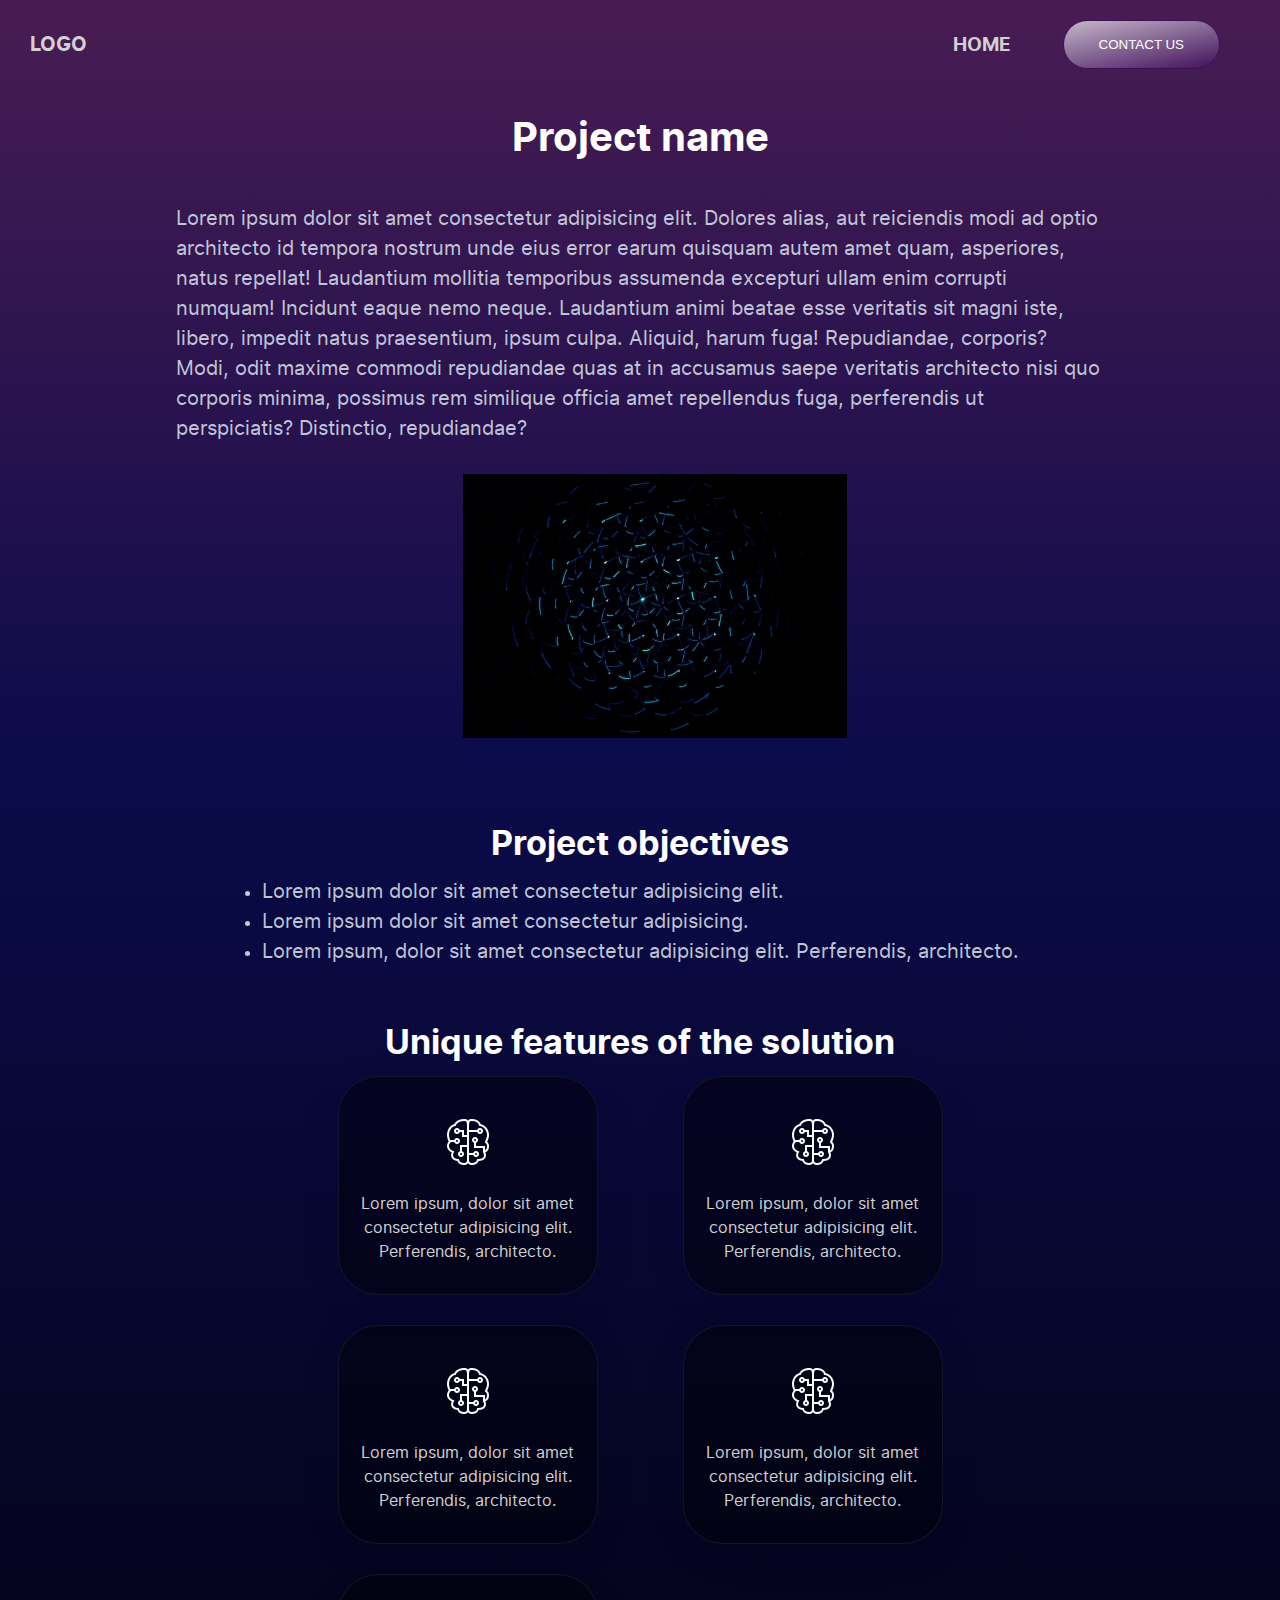
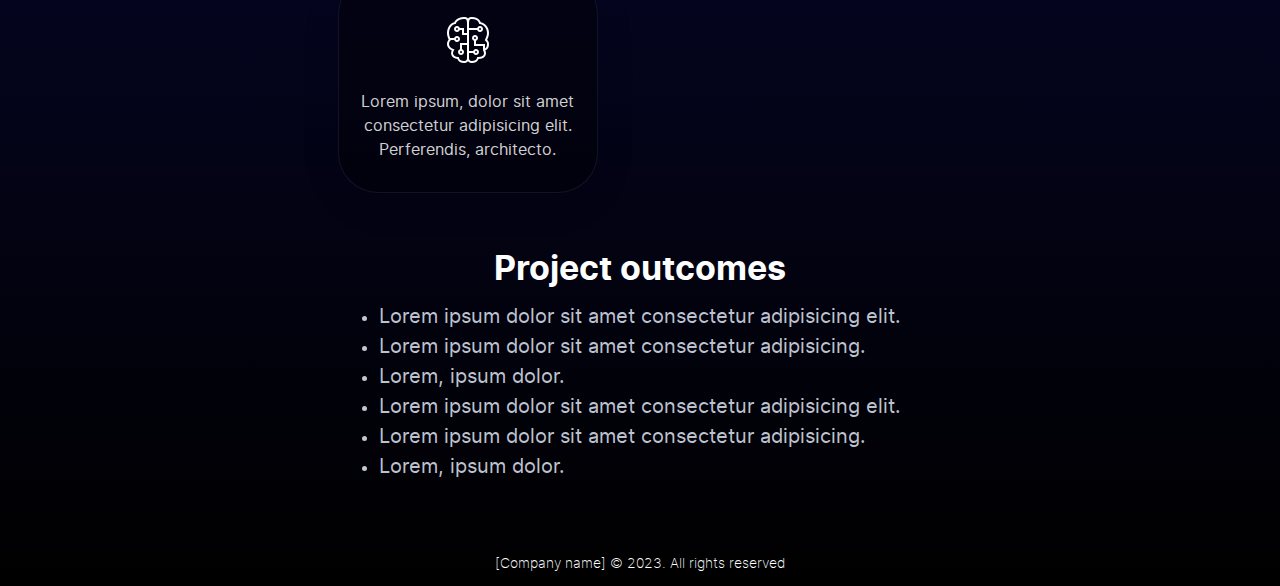
==== commit 61f3265a: "edit" ====
--- a/project1.html
+++ b/project1.html
@@ -42,7 +42,7 @@
 			<main class="main">
 				<div class="project">
 					<h1 class="project__heading">Project name</h1>
-					<section class="section about">
+					<section class="section about project-about">
 						<p class="project__text">
 							Lorem ipsum dolor sit amet consectetur adipisicing elit. Dolores
 							alias, aut reiciendis modi ad optio architecto id tempora nostrum
@@ -133,37 +133,6 @@
 				<p class="footer__text">[Company name] © 2023. All rights reserved</p>
 			</footer>
 		</div>
-		<div class="modal hidden">
-			<form action="" class="contact-form">
-				<button
-					class="modal__close-btn btn-reset"
-					aria-label="Close contact form"
-				></button>
-				<input
-					id="name"
-					name="name"
-					class="contact-form__input"
-					type="text"
-					placeholder="name"
-				/>
-				<input
-					id="email"
-					name="email"
-					class="contact-form__input"
-					type="text"
-					placeholder="email"
-				/>
-				<textarea
-					id="message"
-					name="message"
-					class="contact-form__textarea"
-					placeholder="message"
-				></textarea>
-				<button type="submit" class="contact-form__btn link--filled btn-reset">
-					Submit
-				</button>
-			</form>
-		</div>
 		<contact-form></contact-form>
 		<script src="./script/main.js"></script>
 	</body>
--- a/styles/style.css
+++ b/styles/style.css
@@ -26,6 +26,7 @@
 	--color-light: #fff;
 	--color-dark-blue: rgba(1, 1, 7, 0.47);
 	--color-error: #ff5722;
+	--color-success: #06a570;
 	--gap: 30px;
 	--margin-outer: 60px;
 	--margin-inner: 15px;
@@ -347,6 +348,7 @@
 	color: var(--color-light);
 	border: 2px solid transparent;
 	background: linear-gradient(150deg, rgb(73, 28, 83), #463e6e);
+	background-repeat: no-repeat;
 	text-transform: uppercase;
 }
 .modal__close-btn {
@@ -377,6 +379,10 @@
 	width: 90%;
 	margin: 0 auto;
 }
+.project-about {
+	flex-direction: column;
+	align-items: center;
+}
 .project__heading {
 	font-size: 40px;
 	text-align: center;
@@ -405,6 +411,7 @@
 .project__img {
 	width: 30vw;
 	margin-left: var(--gap);
+	margin-top: 30px;
 }
 .open-form {
 	border-radius: 50px;
@@ -535,3 +542,73 @@
 	visibility: visible;
 	opacity: 0.9;
 }
+/* email alert */
+.alert {
+	position: fixed;
+	top: 50%;
+	left: 50%;
+	transform: translate(-50%, -50%);
+	display: flex;
+	flex-direction: column;
+	justify-content: center;
+	align-items: center;
+	width: 30%;
+	padding: 30px;
+	background-color: #000;
+	z-index: 2;
+}
+.alert__inner {
+	padding: 0 20px;
+}
+.alert__heading {
+	text-transform: capitalize;
+	text-align: center;
+	margin-top: 20px;
+	margin-bottom: auto;
+}
+.alert__heading.error {
+	color: var(--color-error);
+	position: relative;
+}
+.error {
+	box-shadow: 1px 1px 10px var(--color-error);
+}
+.success {
+	box-shadow: 1px 1px 10px var(--color-success);
+}
+.error .alert__heading {
+	color: var(--color-error);
+}
+.success .alert__heading {
+	color: var(--color-success);
+}
+.alert__text {
+	color: var(--color-text);
+	margin-bottom: 30px;
+}
+.alert__text:first-of-type {
+	padding-top: 2em;
+}
+.alert__close-btn {
+	position: absolute;
+	top: 6%;
+	right: 4%;
+	width: 20px;
+	height: 20px;
+}
+.alert__close-btn::before,
+.alert__close-btn::after {
+	position: absolute;
+	top: 0;
+	left: 9px;
+	content: ' ';
+	height: 20px;
+	width: 3px;
+	background-color: var(--color-text);
+}
+.alert__close-btn::before {
+	transform: rotate(45deg);
+}
+.alert__close-btn::after {
+	transform: rotate(-45deg);
+}
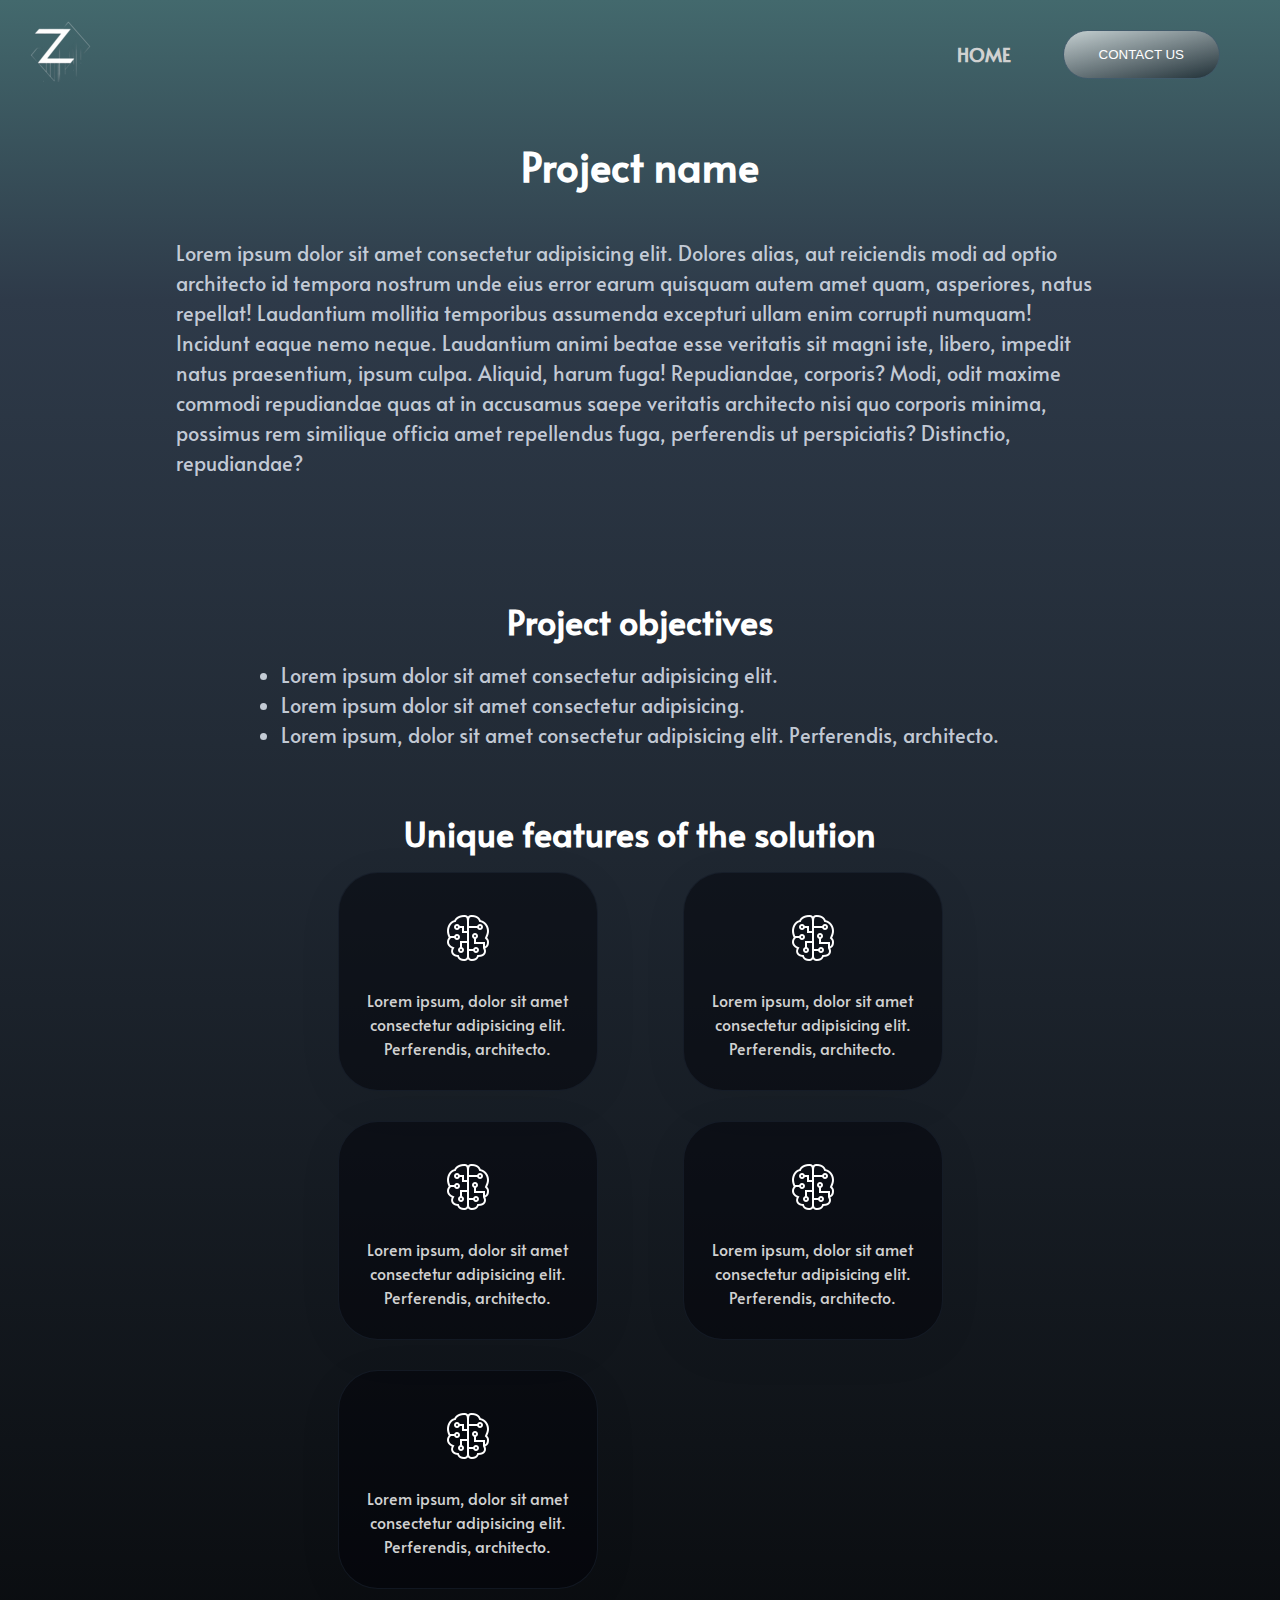
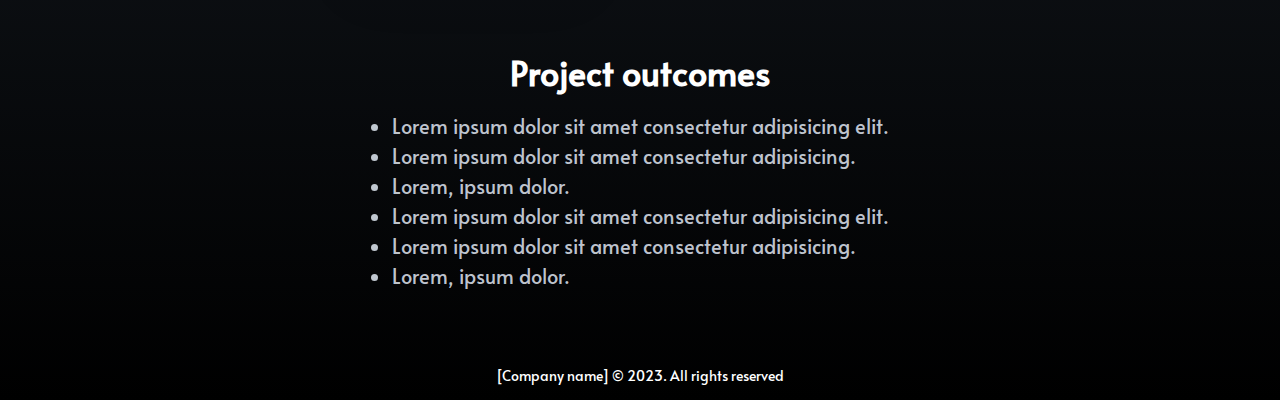
==== commit 69242132: "add arts" ====
--- a/project1.html
+++ b/project1.html
@@ -11,11 +11,16 @@
 			rel="stylesheet"
 			href="./styles/media.css"
 		/>
+		<link rel="apple-touch-icon" sizes="192x192" href="/apple-touch-icon.png">
+		<link rel="icon" type="image/png" sizes="32x32" href="/favicon-32x32.png">
+		<link rel="icon" type="image/png" sizes="16x16" href="/favicon-16x16.png">
+		<link rel="icon" type="image/x-icon" href="/favicon.ico">
+		<link rel="manifest" href="/site.webmanifest">
 		<script src="./components/form.js"></script>
 	</head>
 	<body>
 		<header id="header" class="header">
-			<span class="header__logo"><a href="" class="link-reset">LOGO</a></span>
+			<a href="https://10z.ai" class="link-reset"><img src="./assets/images/zlogo_resized.png" alt="company logo"  class="header__logo"/></a>
 			<label for="toggle-menu" class="burger__label">
 				<input
 					class="header__burger burger"
--- a/styles/style.css
+++ b/styles/style.css
@@ -12,7 +12,6 @@
 	font-weight: 200;
 	font-style: normal;
 }
-
 @font-face {
 	font-family: 'inter';
 	src: url('../assets/fonts/inter-regular-webfont.woff2') format('woff2'),
@@ -20,18 +19,25 @@
 	font-weight: 400;
 	font-style: normal;
 }
+@font-face {
+	font-family: 'alata';
+	src: url('../assets/fonts/Alata-Regular.woff2') format('woff2'),
+		url('../assets/fonts/Alata-Regular.woff') format('woff');
+	font-weight: 400;
+	font-style: normal;
+}
 :root {
 	--color-text: rgba(216, 223, 233, 0.89);
 	--color-link: #d1d1d1;
 	--color-light: #fff;
 	--color-dark-blue: rgba(1, 1, 7, 0.47);
-	--color-error: #ff5722;
-	--color-success: #06a570;
+	--color-error: 	#b65656;
+	--color-success: #3f6e5b;
 	--gap: 30px;
 	--margin-outer: 60px;
 	--margin-inner: 15px;
 }
-*,
+*,#bd6589
 *::before,
 *::after {
 	box-sizing: border-box;
@@ -46,14 +52,11 @@
 body {
 	width: 100vw;
 	min-height: 100%;
-	font-family: 'inter', Arial, Helvetica, sans-serif;
+	font-family: 'alata', 'inter', Arial, Helvetica, sans-serif;
 	background-color: rgb(90, 34, 102);
 	background: linear-gradient(
 		180deg,
-		rgb(73, 28, 83) 0%,
-		rgba(11, 11, 74, 1) 35%,
-		rgba(0, 0, 0, 1) 100%
-	);
+		rgb(67,105,109) 0%, rgb(46, 58, 73) 15%, rgba(0, 0, 0, 1) 100% );
 	color: #fff;
 	overflow-x: hidden;
 }
@@ -175,8 +178,15 @@
 	width: 90%;
 	margin: 0 auto var(--margin-outer);
 }
+.about picture {
+	align-items: center;
+}
 .about__text {
 	width: 90%;
+}
+.about__img {
+	filter: brightness(1.4);
+	aspect-ratio: 2/1;
 }
 /* projects */
 .projects-list {
@@ -192,11 +202,8 @@
 	flex-direction: column;
 	justify-content: space-between;
 	align-items: center;
-	padding: var(--margin-inner);
+	width: 100%;
 	gap: 10px;
-	background-color: var(--color-dark-blue);
-	box-shadow: 0 10px 50px rgba(0, 0, 0, 0.05);
-	border-radius: 40px;
 	color: var(--color-link);
 }
 .project-item__link {
@@ -205,13 +212,23 @@
 	right: 0;
 	bottom: 0;
 	left: 0;
+	opacity: 0.9;
+	font-size: 0;
 }
 .project-item__img {
-	width: 70%;
-	margin-bottom: var(--margin-inner);
+	width: 100%;
+	height: 100%;
 }
 .projects-item__heading {
-	font-size: 26px;
+	position: absolute;
+	top: 23%;
+	left: 33%;
+	font-family: 'alata', sans-serif;
+	font-size: 6rem;
+	color: #fff;
+	-webkit-text-stroke-width: 1px;
+	-webkit-text-stroke-color: rgb(0, 0, 0);
+	line-height: 1.2;
 }
 /* research */
 .research-list {
@@ -325,7 +342,7 @@
 	color: var(--color-text);
 	border-radius: 20px;
 	text-align: center;
-	background-color: rgba(70, 70, 110, 0.88);
+	background-color: rgba(46, 47, 49, 0.88);
 }
 .contact-form__input,
 .contact-form__textarea {
@@ -347,7 +364,7 @@
 .contact-form__btn {
 	color: var(--color-light);
 	border: 2px solid transparent;
-	background: linear-gradient(150deg, rgb(73, 28, 83), #463e6e);
+	background: linear-gradient(150deg, rgb(22,83,113), rgba(219,219,219,.67));
 	background-repeat: no-repeat;
 	text-transform: uppercase;
 }
@@ -390,11 +407,6 @@
 .project__subheading {
 	font-size: 34px;
 }
-.project-item__link {
-	border-radius: 40px;
-	background-color: #000;
-	opacity: 0.2;
-}
 .project__heading,
 .project__subheading {
 	font-weight: 700;
@@ -415,8 +427,8 @@
 }
 .open-form {
 	border-radius: 50px;
-	border: 1px solid rgb(65 15 90);
-	background: linear-gradient(347deg, rgb(65 15 90), rgba(255, 255, 255, 0.69));
+	border: 1px solid rgb(65 91 107);
+	background: linear-gradient(347deg, rgb(33 49 56), rgba(255, 255, 255, 0.69));
 }
 /* buttons and links state */
 .link-reset,
@@ -495,7 +507,7 @@
 	width: 120px;
 	margin-left: -60px;
 	padding: 5px 0;
-	background-color: #ff5757;
+	background-color: var(--color-error);
 	border-radius: 6px;
 	color: #fff;
 	text-align: center;
--- a/styles/media.css
+++ b/styles/media.css
@@ -68,7 +68,6 @@
 		flex-direction: column;
 		align-content: center;
 		align-items: center;
-
 		width: 90%;
 		margin: 0 auto;
 	}
@@ -79,6 +78,9 @@
 		width: 45vw;
 		margin-left: 0;
 		margin-top: var(--margin-inner);
+	}
+	.projects-list {
+		grid-template-columns: repeat(1, 70vw);
 	}
 }
 @media screen and (max-width: 800px) {
@@ -104,7 +106,7 @@
 		width: 100%;
 	}
 	.about__img {
-		width: 70vw;
+		width: 76vw;
 	}
 
 	.research__list {
@@ -153,7 +155,9 @@
 		padding-left: 20px;
 		padding-right: 20px;
 	}
-
+	.about__img {
+		width: 94vw;
+	}
 	.contacts-list {
 		padding: var(--gap);
 	}
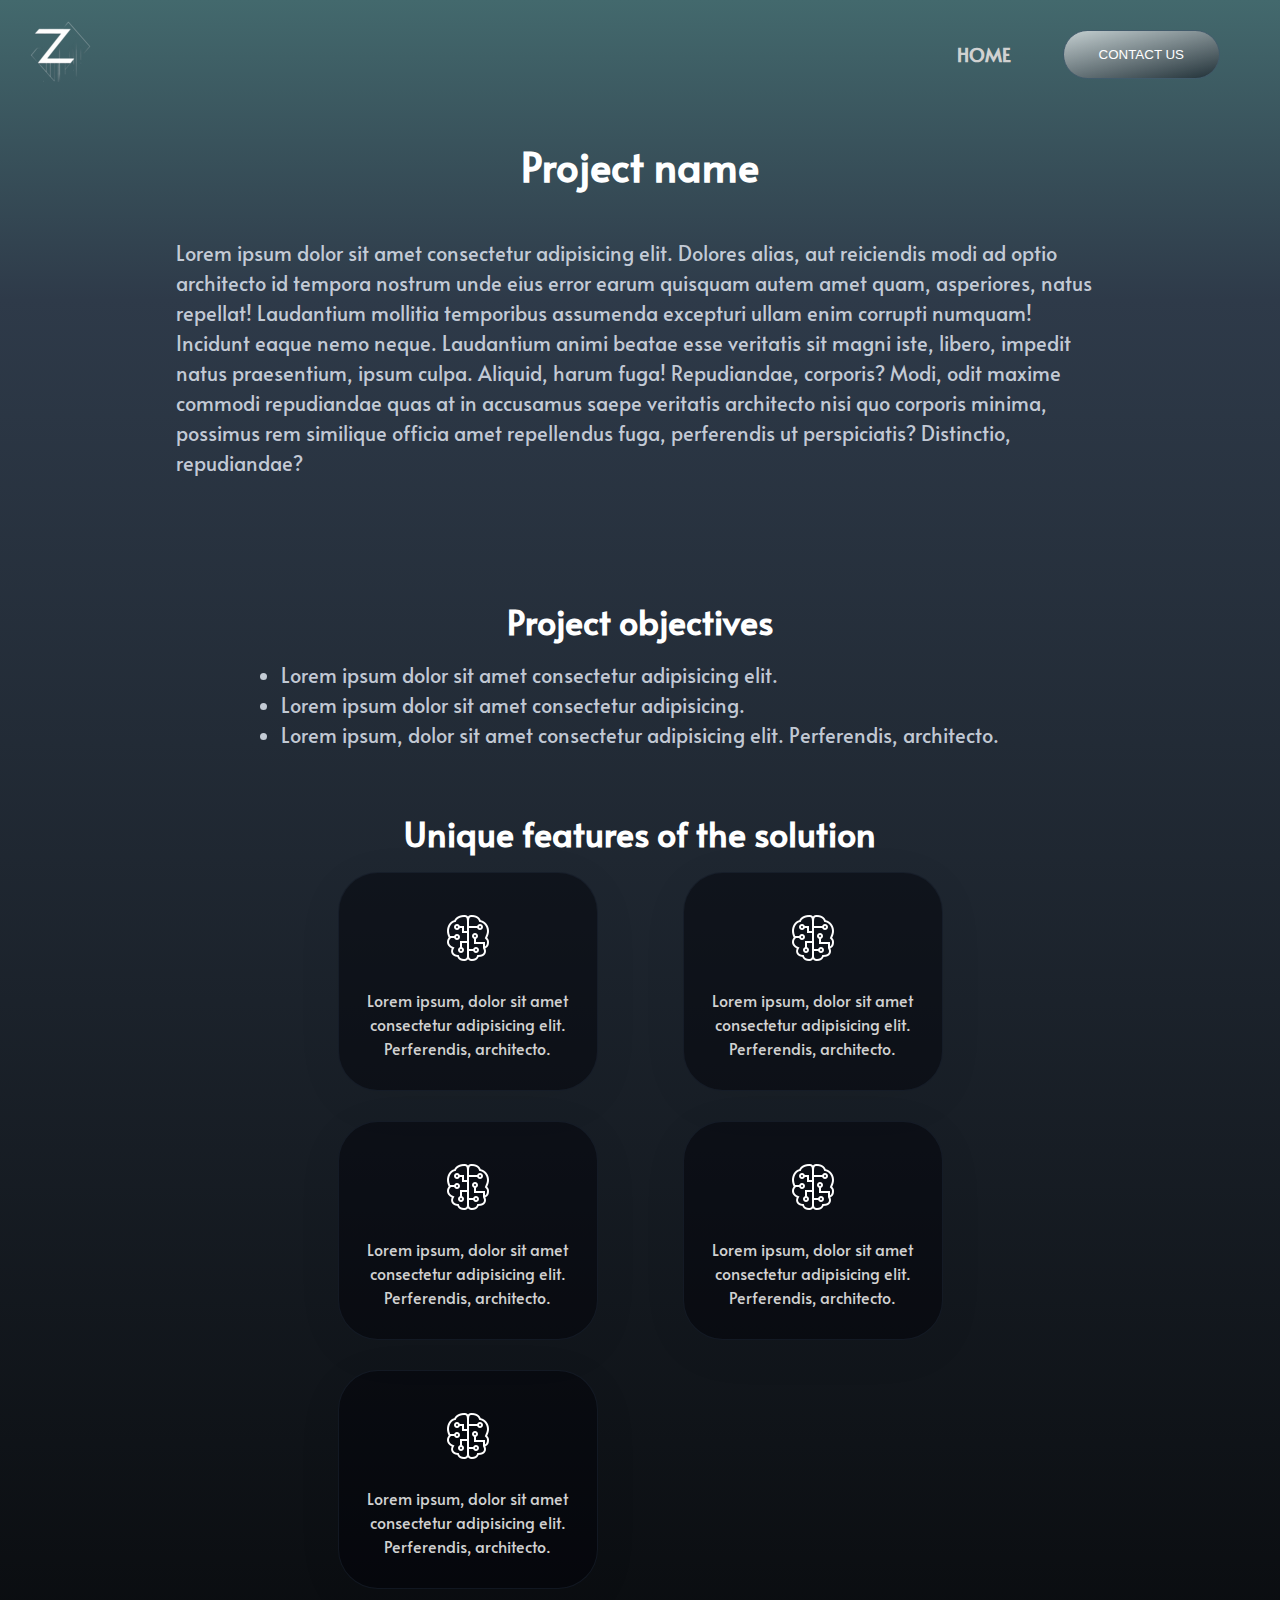
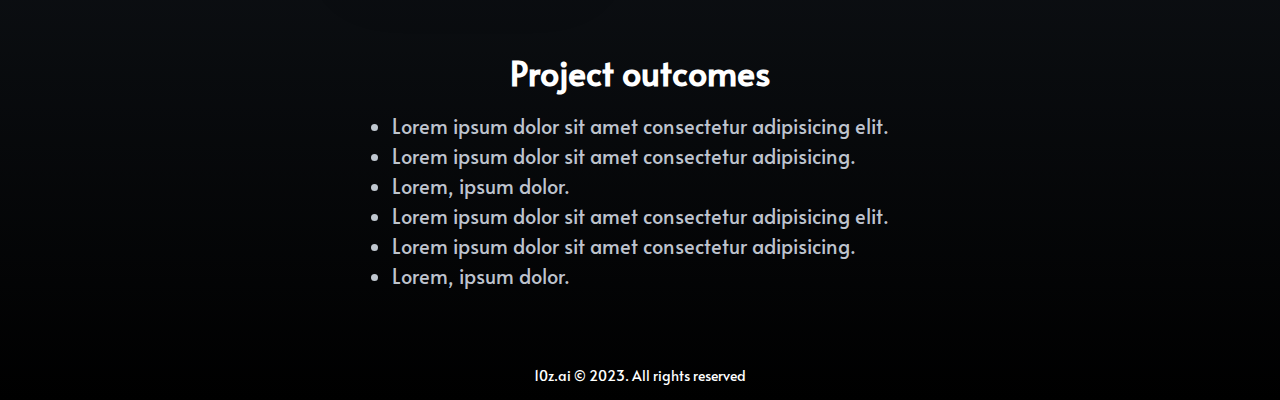
==== commit 778e7195: "add company name, fix mobile nav" ====
--- a/project1.html
+++ b/project1.html
@@ -4,7 +4,7 @@
 		<meta charset="UTF-8" />
 		<meta http-equiv="X-UA-Compatible" content="IE=edge" />
 		<meta name="viewport" content="width=device-width, initial-scale=1.0" />
-		<title>[Company name]</title>
+		<title>10z.ai</title>
 		<link rel="stylesheet" href="./styles/style.css" />
 		<link
 			media="screen and (max-width:1221px)"
@@ -135,7 +135,7 @@
 				</div>
 			</main>
 			<footer class="footer">
-				<p class="footer__text">[Company name] © 2023. All rights reserved</p>
+				<p class="footer__text">10z.ai © 2023. All rights reserved</p>
 			</footer>
 		</div>
 		<contact-form></contact-form>
--- a/styles/style.css
+++ b/styles/style.css
@@ -147,6 +147,9 @@
 	font-size: 56px;
 	font-weight: 700;
 	color: var(--color-light);
+}
+.section__subheading {
+	font-size: 52px;
 }
 .section__text {
 	width: 60%;
--- a/styles/media.css
+++ b/styles/media.css
@@ -1,12 +1,12 @@
 @media screen and (max-width: 1200px) {
 	.nav {
 		position: absolute;
-		top: 55px;
+		top: 82px;
 		right: 16px;
 		width: 40vw;
 		height: auto;
 		padding: 20px;
-		background: linear-gradient(150deg, #1e104d 35%, rgba(21, 29, 41, 0.75));
+		background: linear-gradient(150deg, #1f2732fc 35%, rgb(62 94 101 / 98%));
 		z-index: 2;
 		transform: translateY(-350%);
 		transition: all 0.2s ease-out;
@@ -99,6 +99,9 @@
 	.section__heading {
 		font-size: 34px;
 	}
+	.section__subheading {
+		font-size: 30px;
+	}
 	.about {
 		padding: var(--margin-inner);
 	}
@@ -150,6 +153,9 @@
 	.hero__text--large,
 	.section__heading {
 		font-size: 27px;
+	}
+	.section__subheading {
+		font-size: 23px;
 	}
 	.container {
 		padding-left: 20px;
